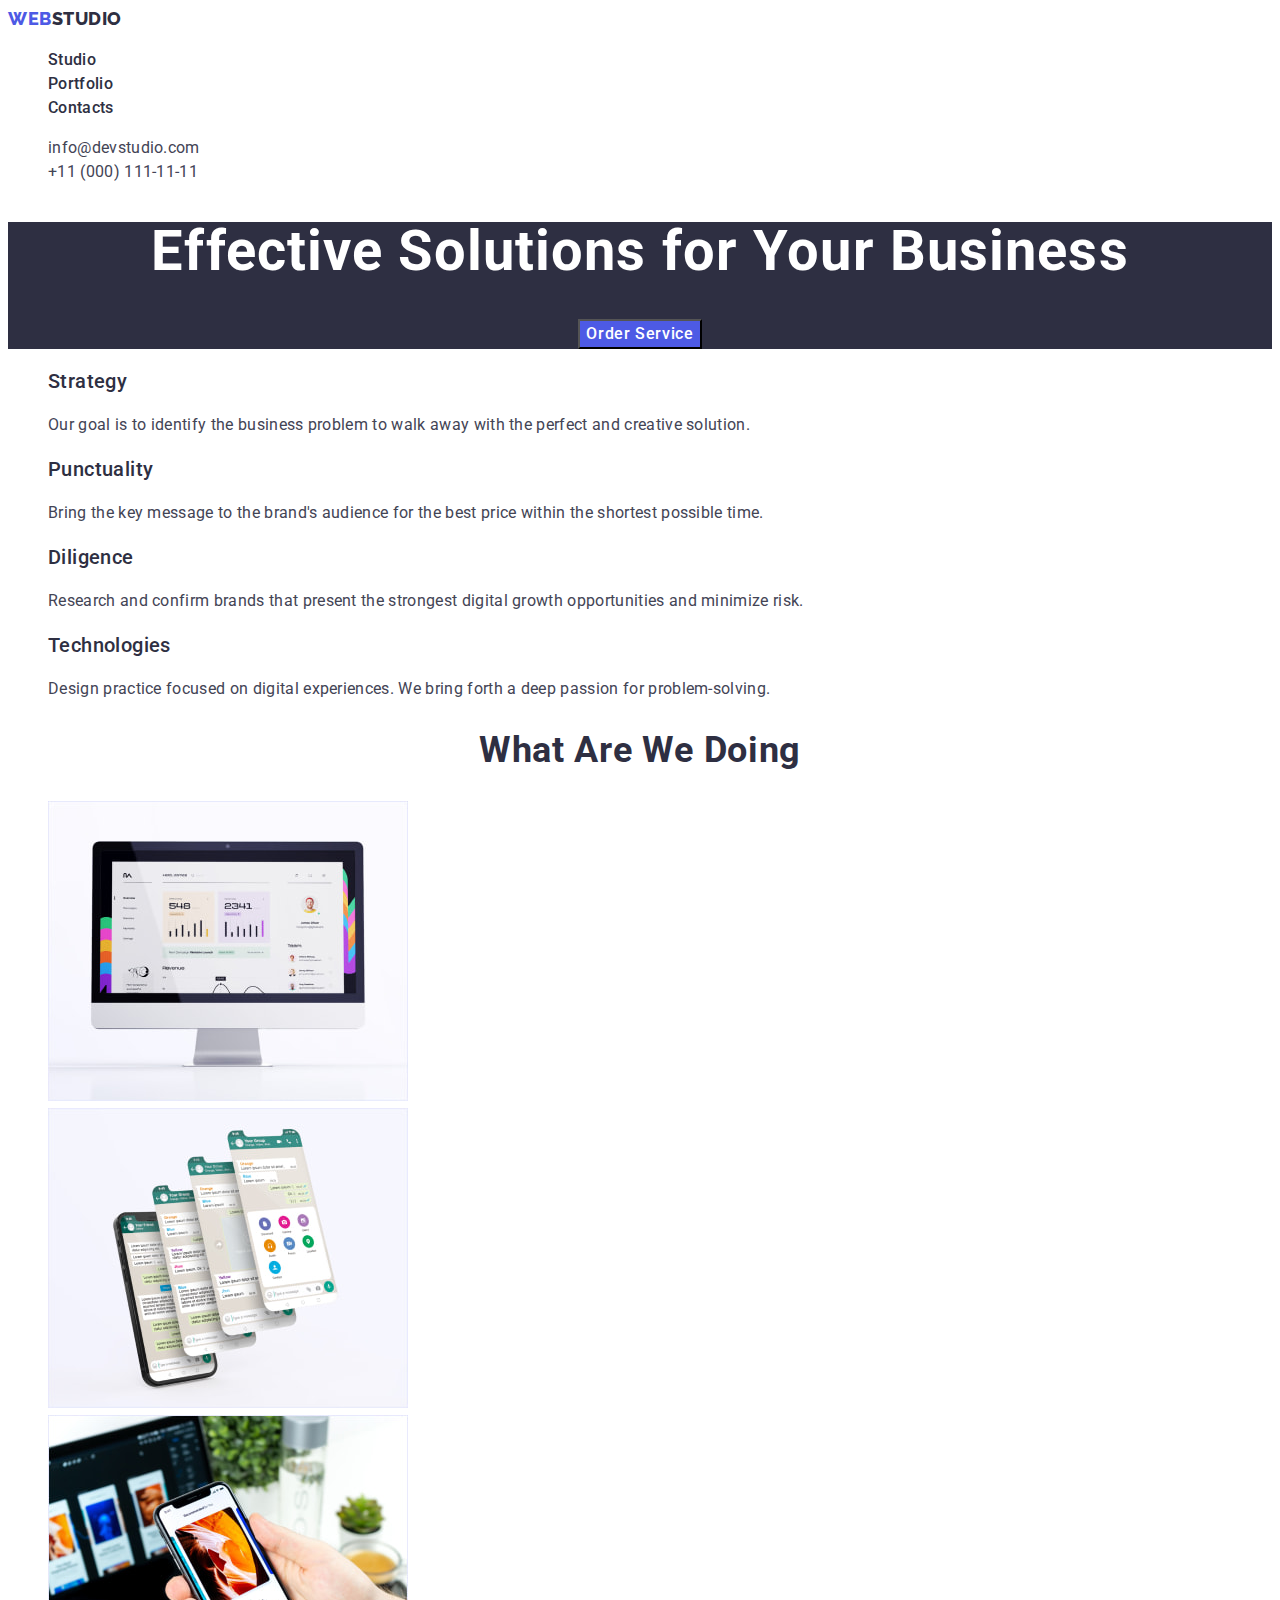
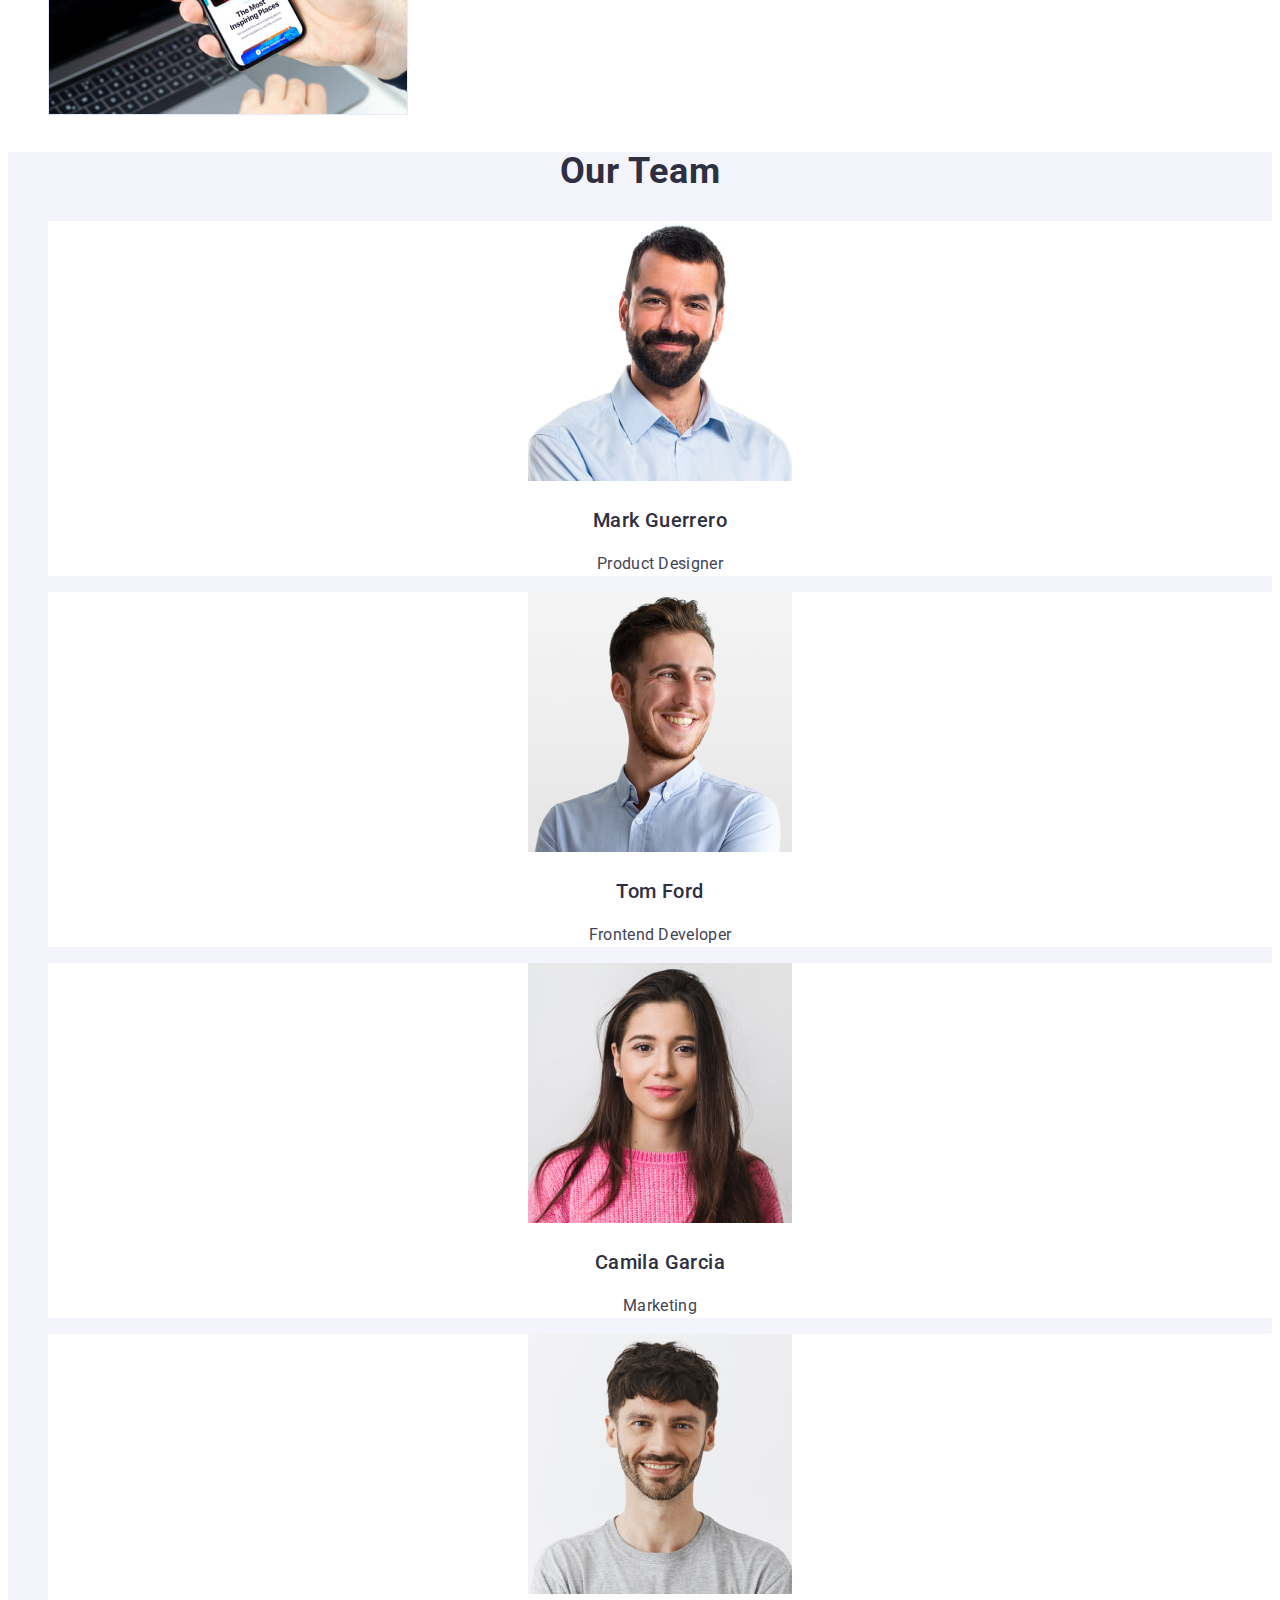
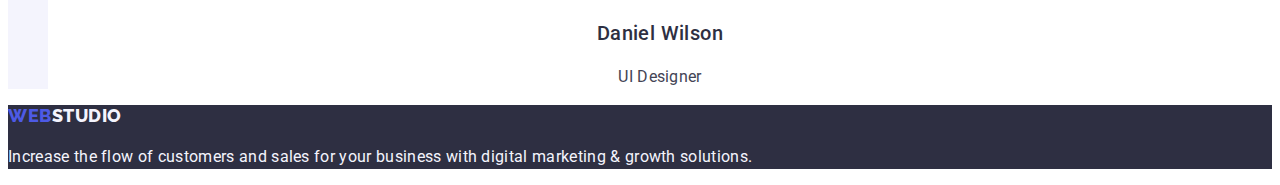
==== index.html @ 12c613bf "Initial commit" ====
<!DOCTYPE html>
<html lang="en">
  <head>
    <meta charset="UTF-8" />
    <meta http-equiv="X-UA-Compatible" content="IE=edge" />
    <meta name="viewport" content="width=device-width, initial-scale=1.0" />
    <title>WEB Studio</title>

    <!-- Fonts Syles-->

    <link rel="preconnect" href="https://fonts.googleapis.com" />
    <link rel="preconnect" href="https://fonts.gstatic.com" crossorigin />
    <link
      href="https://fonts.googleapis.com/css2?family=Raleway:wght@800&family=Roboto:wght@400;500;700;900&display=swap"
      rel="stylesheet"
    />

    <!-- Custom Styles -->
    <link rel="stylesheet" href="./css/styles.css" />
  </head>
  <body>
    <!-- Header section -->
    <header>
      <nav>
        <a class="link-logo link" href="./index.html"
          >Web<span class="logo-studio">Studio</span></a
        >
        <ul class="list">
          <li><a class="link nav-link" href="./index.html">Studio</a></li>
          <li>
            <a class="link nav-link" href="./portfolio.html">Portfolio</a>
          </li>
          <li><a class="link nav-link" href="">Contacts</a></li>
        </ul>
      </nav>
      <address class="link-addr">
        <ul class="list">
          <li>
            <a class="link-addr link" href="mailto:info@devstudio.com"
              >info@devstudio.com</a
            >
          </li>
          <li>
            <a class="link-addr link" href="tel:+110001111111"
              >+11 (000) 111-11-11</a
            >
          </li>
        </ul>
      </address>
    </header>
    <main>
      <!-- Hero secttion -->
      <section class="hero-background">
        <h1 class="slogan">Effective Solutions for Your Business</h1>
        <button class="button-order" type="button">Order Service</button>
      </section>
      <!-- Features -->
      <section>
        <h2 hidden class="section-title">Features</h2>
        <ul class="list">
          <li>
            <h3 class="section-subtitle">Strategy</h3>
            <p class="descr">
              Our goal is to identify the business problem to walk away with the
              perfect and creative solution.
            </p>
          </li>
          <li>
            <h3 class="section-subtitle">Punctuality</h3>
            <p class="descr">
              Bring the key message to the brand's audience for the best price
              within the shortest possible time.
            </p>
          </li>
          <li>
            <h3 class="section-subtitle">Diligence</h3>
            <p class="descr">
              Research and confirm brands that present the strongest digital
              growth opportunities and minimize risk.
            </p>
          </li>
          <li>
            <h3 class="section-subtitle">Technologies</h3>
            <p class="descr">
              Design practice focused on digital experiences. We bring forth a
              deep passion for problem-solving.
            </p>
          </li>
        </ul>
      </section>
      <!-- What are we doing -->
      <section>
        <h2 class="section-title">What are we doing</h2>
        <ul class="list">
          <li>
            <img src="./images/img-1.jpg" alt="Desktop app" width="360" />
          </li>
          <li>
            <img src="./images/img-2.jpg" alt="Mobile app" width="360" />
          </li>
          <li>
            <img src="./images/img-3.jpg" alt="Multiplatform" width="360" />
          </li>
        </ul>
      </section>
      <!-- Our team -->
      <section class="section-team">
        <h2 class="section-title">Our Team</h2>
        <ul class="list">
          <li class="card-member">
            <img
              src="./images/product-designer.jpg"
              alt="Product designer foto"
              width="264"
            />
            <h3 class="section-subtitle">Mark Guerrero</h3>
            <p class="descr">Product Designer</p>
          </li>
          <li class="card-member">
            <img
              src="./images/frontend-developer.jpg"
              alt="Frontend Developer foto"
              width="264"
            />
            <h3 class="section-subtitle">Tom Ford</h3>
            <p class="descr">Frontend Developer</p>
          </li>
          <li class="card-member">
            <img
              src="./images/marketing.jpg"
              alt="Marketing foto"
              width="264"
            />
            <h3 class="section-subtitle">Camila Garcia</h3>
            <p class="descr">Marketing</p>
          </li>
          <li class="card-member">
            <img
              src="./images/ui-designer.jpg"
              alt="UI Designer foto"
              width="264"
            />
            <h3 class="section-subtitle">Daniel Wilson</h3>
            <p class="descr">UI Designer</p>
          </li>
        </ul>
      </section>
    </main>
    <!-- Footer section -->
    <footer class="footer-background">
      <a class="link-logo link" href="./index.html"
        >Web<span class="logo-studio-footer">Studio</span></a
      >
      <p class="descr-footer">
        Increase the flow of customers and sales for your business with digital
        marketing & growth solutions.
      </p>
    </footer>
  </body>
</html>
---- css/styles.css ----
body {
  background-color: var(--back-color);
  font-family: "Roboto", sans-serif;
  color: var(--text-descr);
  line-height: 1.5;
  letter-spacing: 0.02em;
}
:root {
  --back-color: #ffffff;
  --heeader-color: #2e2f42;
  --hover-element: #404bbf;
  --button-color: #4d5ae5;
  --text-descr: #434455;
  --text-on-dark: #f4f4fd;
}

/* Sections Background color */
.footer-background {
  background-color: var(--heeader-color);
}
.hero-background {
  background-color: var(--heeader-color);
  text-align: center;
  letter-spacing: 0.02em;
}

.list {
  list-style: none;
}
/* Logo style */
.logo-studio {
  color: var(--heeader-color);
}
.logo-studio-footer {
  color: var(--text-on-dark);
}
/* Link style */
.link {
  text-decoration: none;
  color: var(--heeader-color);
}
.nav-link {
  font-weight: 500;
}
.nav-link:hover,
.nav-link:focus {
  color: var(--hover-element);
}

/* Addres link style */
.link-addr {
  color: var(--text-descr);
  font-style: normal;
}
.link-addr:hover,
.link-addr:focus {
  color: var(--hover-element);
}
.link-logo {
  font-family: "Raleway", sans-serif;
  font-weight: 800;
  font-size: 18px;
  line-height: 1.17;
  text-transform: uppercase;
  color: var(--button-color);
  letter-spacing: 0.03em;
}
/* .link-logo:hover,
.link-addr:focus {
  color;
} */

/* Buttons style*/
.button-order {
  font-family: inherit;
  font-size: 16px;
  background-color: var(--button-color);
  color: var(--back-color);
  font-weight: 500;
  line-height: inherit;
  letter-spacing: 0.04em;
  cursor: pointer;
}
.button-order:hover,
.button-order:focus {
  background-color: var(--hover-element);
}
.button-portfolio {
  font-family: inherit;
  font-size: 16px;
  background-color: var(--text-on-dark);
  color: var(--button-color);
  font-weight: 500;
  line-height: inherit;
  letter-spacing: 0.04em;
  cursor: pointer;
}
.button-portfolio:hover,
.button-portfolio:focus {
  background-color: var(--hover-element);
  color: var(--back-color);
}
.slogan {
  font-weight: 700;
  font-size: 56px;
  line-height: 1.07;
  letter-spacing: 0.02em;
  color: var(--back-color);
  background-color: var(--heeader-color);
}
.section-title {
  font-weight: 700;
  font-size: 36px;
  line-height: 1.11;
  letter-spacing: 0.02em;
  color: var(--heeader-color);
  text-align: center;
  text-transform: capitalize;
}
.section-subtitle {
  font-weight: 500;
  font-size: 20px;
  line-height: 1.2;
  letter-spacing: 0.02em;
  color: var(--heeader-color);
}
.descr {
  letter-spacing: 0.02em;
  color: var(--text-descr);
}
.descr-footer {
  color: var(--text-on-dark);
}
.section-team {
  background-color: var(--text-on-dark);
}
.card-member {
  background-color: var(--back-color);
  text-align: center;
}
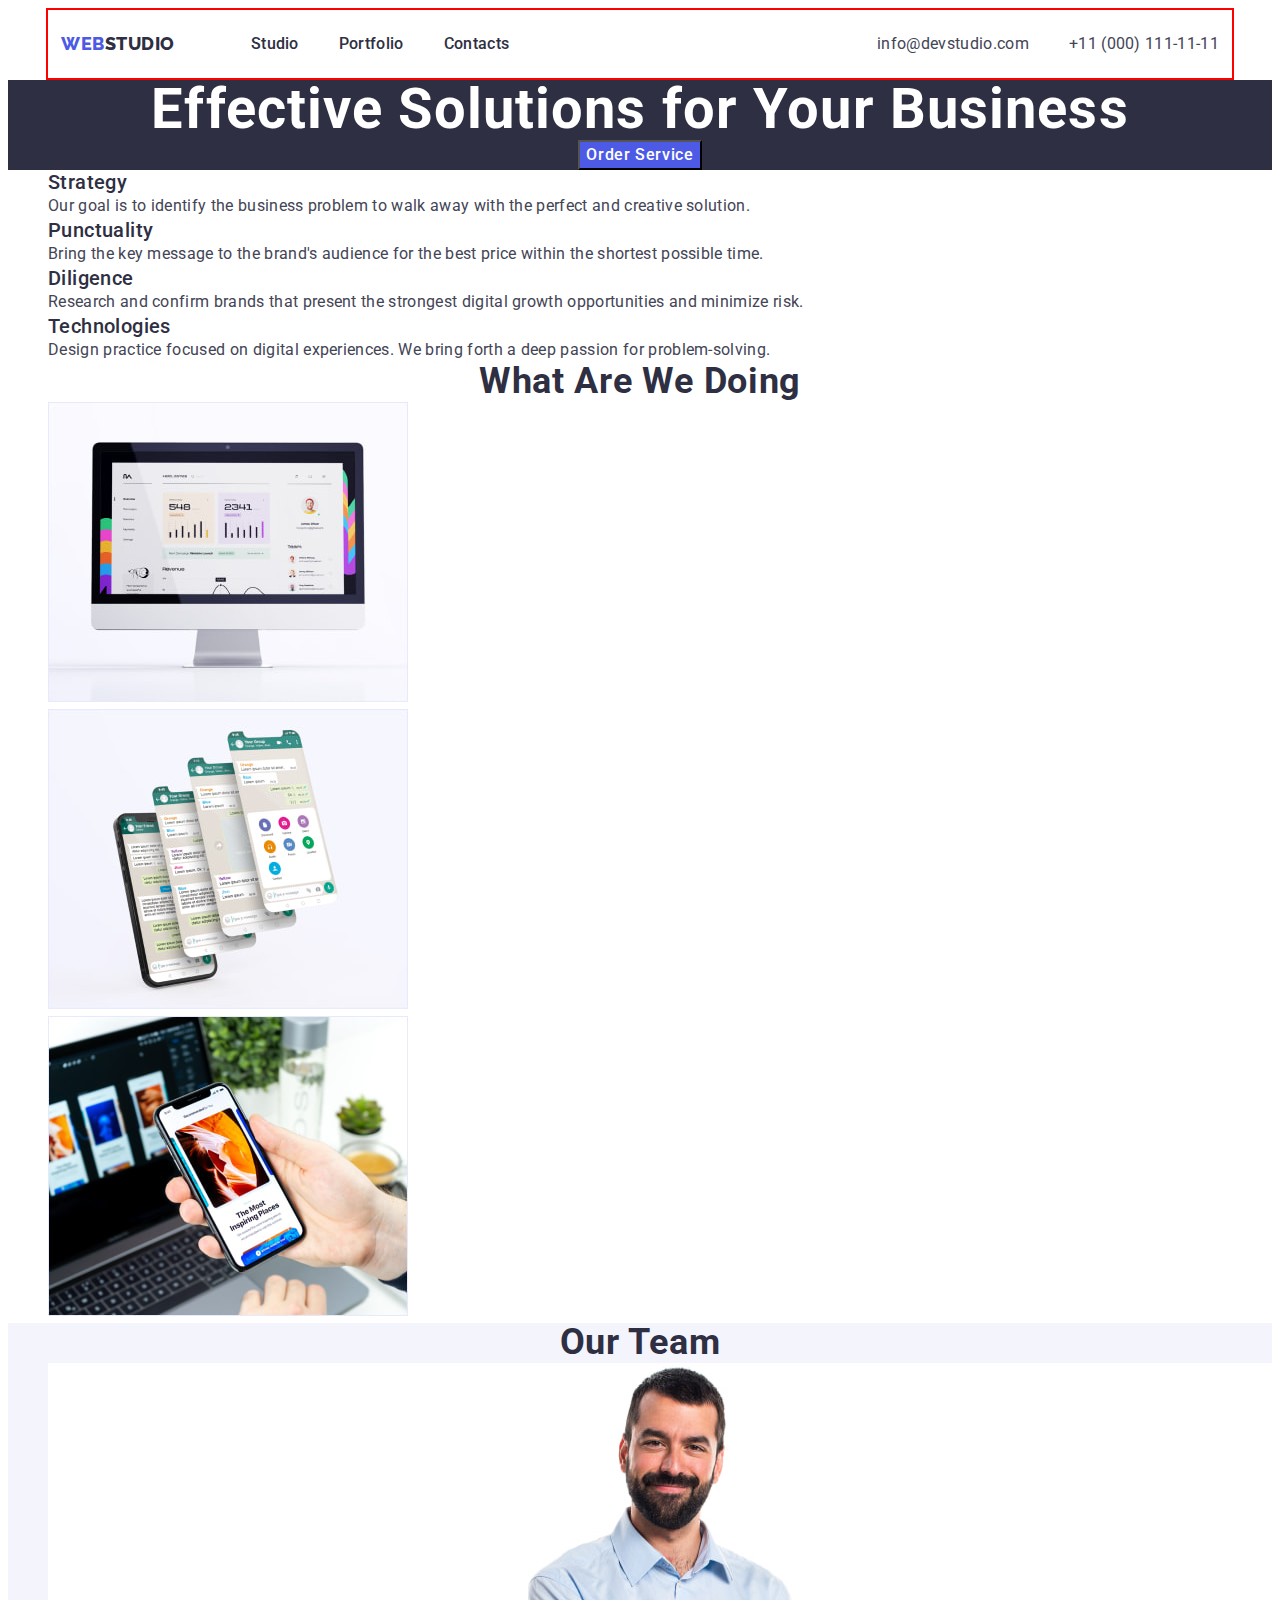
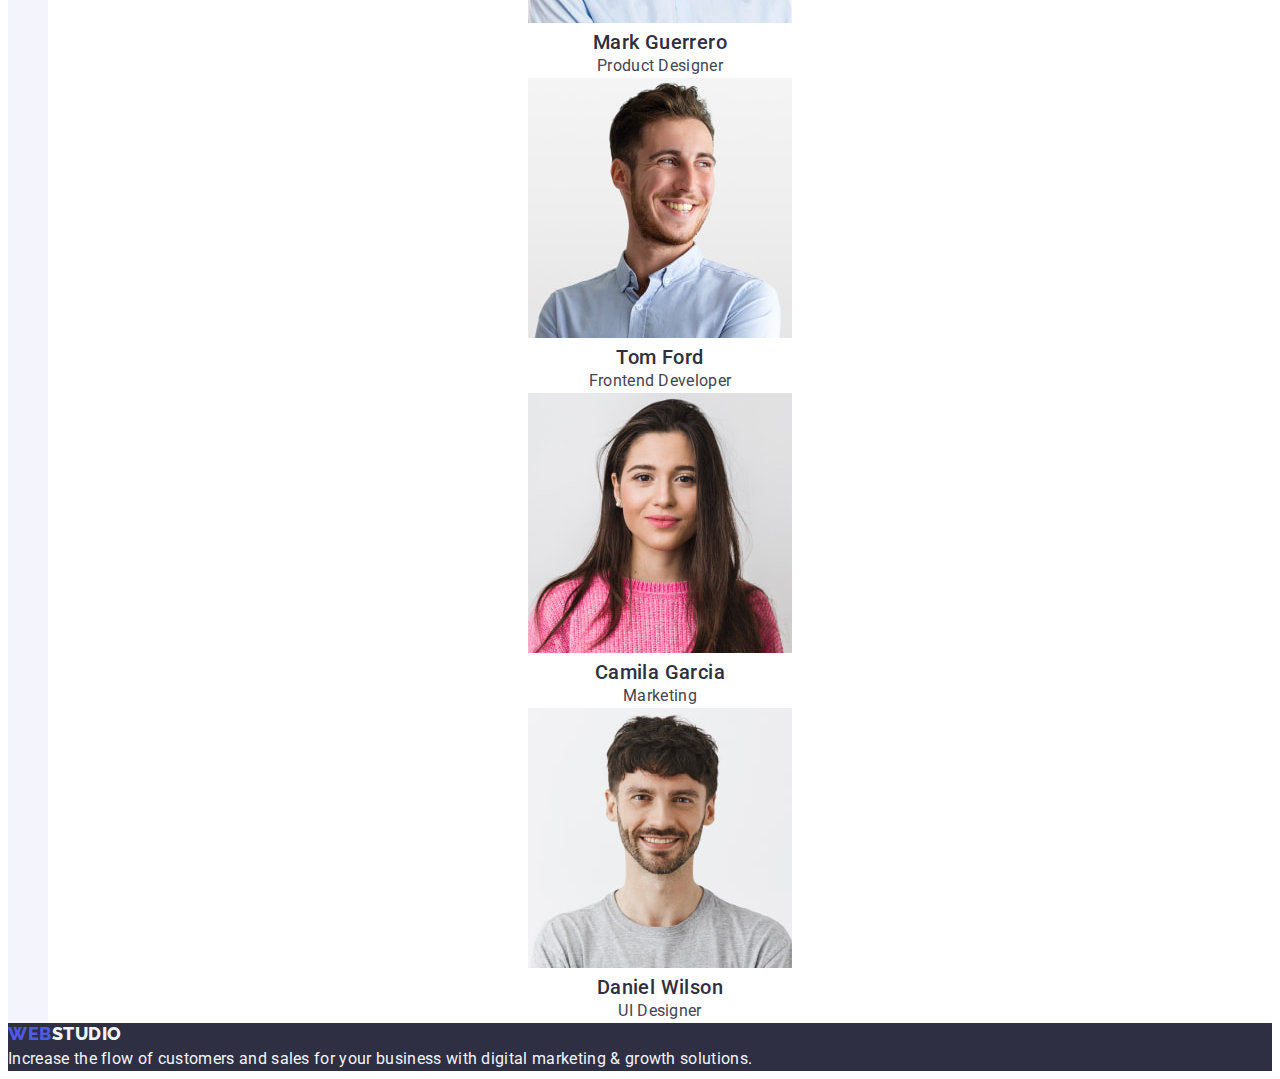
==== commit b23cb975: "header styles" ====
--- a/index.html
+++ b/index.html
@@ -7,7 +7,6 @@
     <title>WEB Studio</title>
 
     <!-- Fonts Syles-->
-
     <link rel="preconnect" href="https://fonts.googleapis.com" />
     <link rel="preconnect" href="https://fonts.gstatic.com" crossorigin />
     <link
@@ -15,38 +14,49 @@
       rel="stylesheet"
     />
 
+    <!-- Normalize -->
+    <link
+      rel="stylesheet"
+      href="https://cdnjs.cloudflare.com/ajax/libs/modern-normalize/1.1.0/modern-normalize.min.css"
+      integrity="sha512-wpPYUAdjBVSE4KJnH1VR1HeZfpl1ub8YT/NKx4PuQ5NmX2tKuGu6U/JRp5y+Y8XG2tV+wKQpNHVUX03MfMFn9Q=="
+      crossorigin="anonymous"
+      referrerpolicy="no-referrer"
+    />
+
     <!-- Custom Styles -->
     <link rel="stylesheet" href="./css/styles.css" />
   </head>
   <body>
     <!-- Header section -->
-    <header>
-      <nav>
-        <a class="link-logo link" href="./index.html"
-          >Web<span class="logo-studio">Studio</span></a
-        >
-        <ul class="list">
-          <li><a class="link nav-link" href="./index.html">Studio</a></li>
-          <li>
-            <a class="link nav-link" href="./portfolio.html">Portfolio</a>
-          </li>
-          <li><a class="link nav-link" href="">Contacts</a></li>
-        </ul>
-      </nav>
-      <address class="link-addr">
-        <ul class="list">
-          <li>
-            <a class="link-addr link" href="mailto:info@devstudio.com"
-              >info@devstudio.com</a
-            >
-          </li>
-          <li>
-            <a class="link-addr link" href="tel:+110001111111"
-              >+11 (000) 111-11-11</a
-            >
-          </li>
-        </ul>
-      </address>
+    <header class="header">
+      <div class="header-container container">
+        <nav class="header-nav">
+          <a class="link-logo link" href="./index.html"
+            >Web<span class="logo-studio">Studio</span></a
+          >
+          <ul class="header-nav-list list">
+            <li><a class="link nav-link" href="./index.html">Studio</a></li>
+            <li>
+              <a class="link nav-link" href="./portfolio.html">Portfolio</a>
+            </li>
+            <li><a class="link nav-link" href="">Contacts</a></li>
+          </ul>
+        </nav>
+        <address class="link-addr">
+          <ul class="header-nav-list list">
+            <li>
+              <a class="link-addr link" href="mailto:info@devstudio.com"
+                >info@devstudio.com</a
+              >
+            </li>
+            <li>
+              <a class="link-addr link" href="tel:+110001111111"
+                >+11 (000) 111-11-11</a
+              >
+            </li>
+          </ul>
+        </address>
+      </div>
     </header>
     <main>
       <!-- Hero secttion -->
--- a/css/styles.css
+++ b/css/styles.css
@@ -12,6 +12,25 @@
   --button-color: #4d5ae5;
   --text-descr: #434455;
   --text-on-dark: #f4f4fd;
+  --nav-border: #e7e9fc;
+}
+
+/* reset start */
+h1,
+h2,
+h3,
+ul,
+p {
+  margin: 0;
+}
+
+.container {
+  width: 1158px;
+  padding: 0 15px;
+  margin: 0 auto;
+
+  outline: 2px solid red;
+  outline-offset: -2px;
 }
 
 /* Sections Background color */
@@ -57,6 +76,9 @@
   color: var(--hover-element);
 }
 .link-logo {
+  margin-right: 76px;
+  padding: 24px 0;
+
   font-family: "Raleway", sans-serif;
   font-weight: 800;
   font-size: 18px;
@@ -65,10 +87,6 @@
   color: var(--button-color);
   letter-spacing: 0.03em;
 }
-/* .link-logo:hover,
-.link-addr:focus {
-  color;
-} */
 
 /* Buttons style*/
 .button-order {
@@ -138,3 +156,23 @@
   background-color: var(--back-color);
   text-align: center;
 }
+
+/* Style header panel */
+.header {
+  background-color: var(--back-color);
+}
+.header-container {
+  display: flex;
+  align-items: center;
+}
+.header-nav {
+  display: flex;
+  align-items: center;
+  margin-right: auto;
+}
+.header-nav-list {
+  display: flex;
+  align-items: center;
+  gap: 40px;
+  padding: 24px 0;
+}
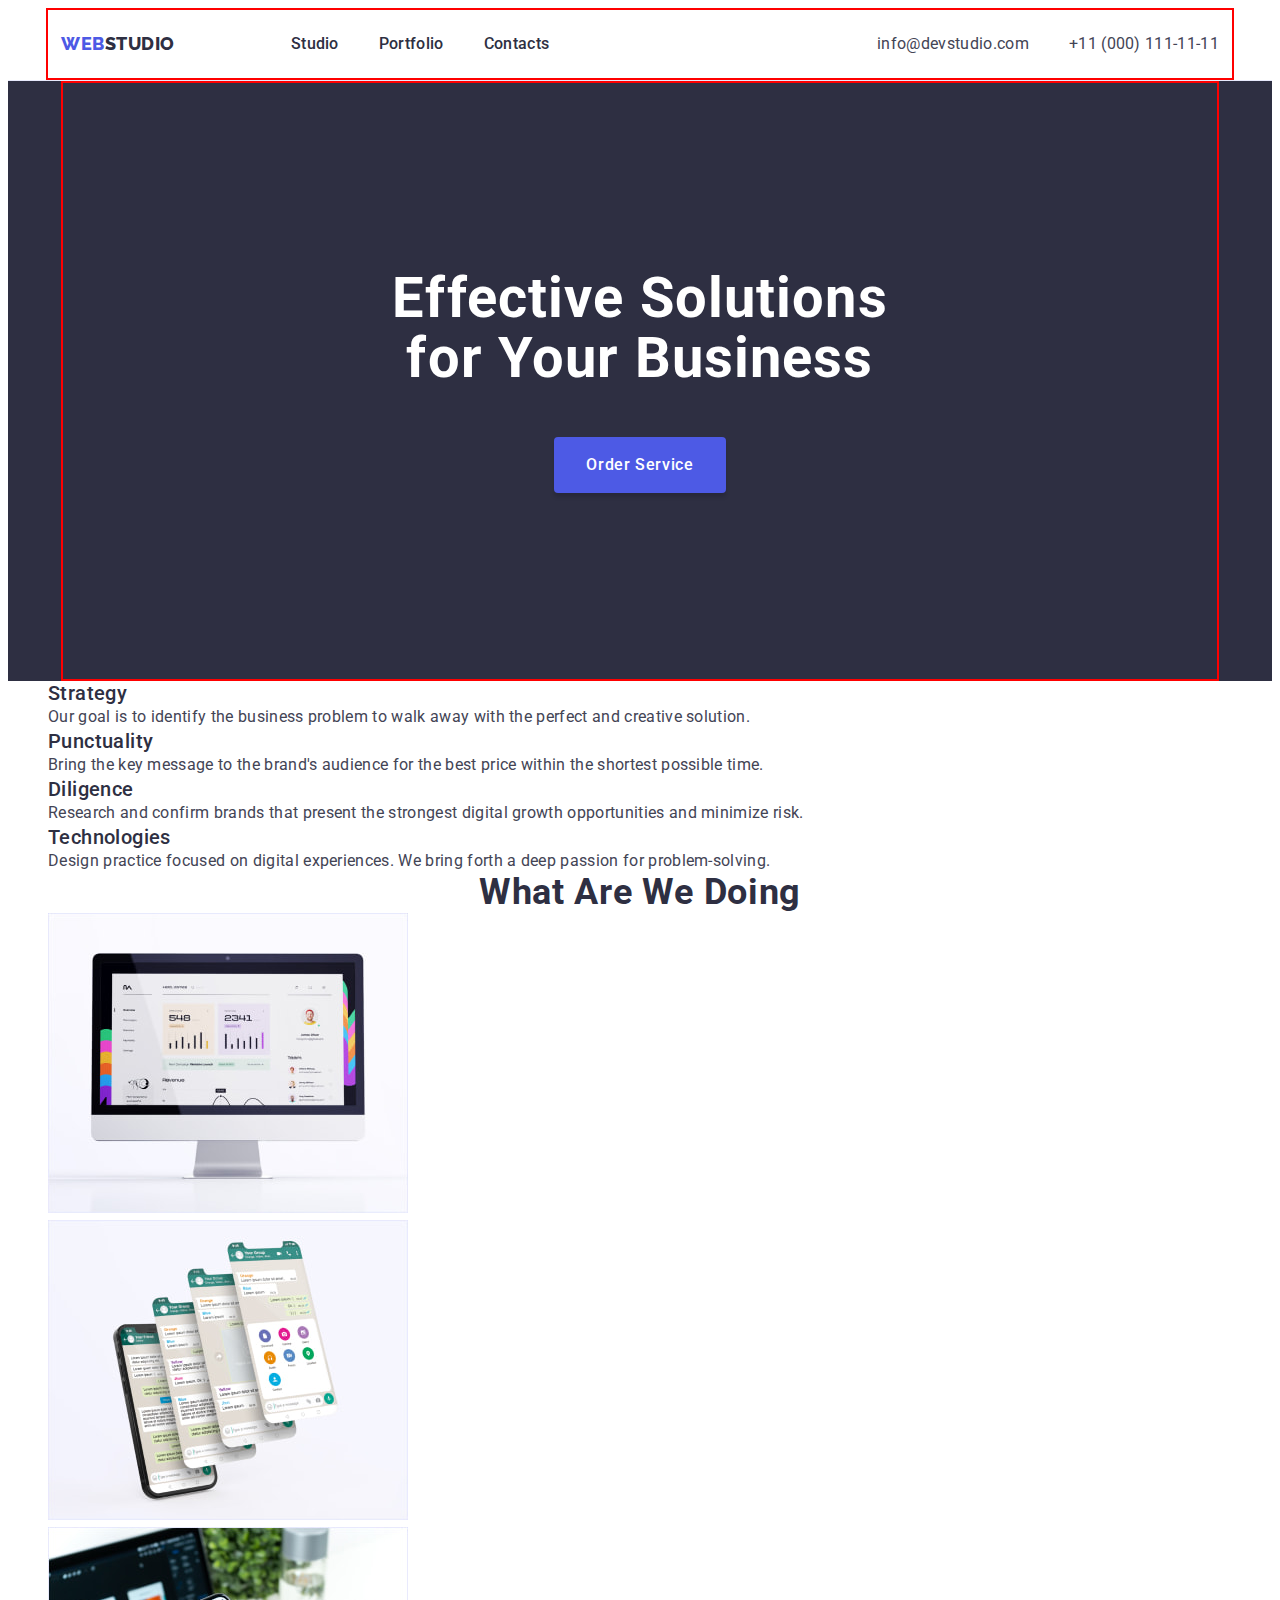
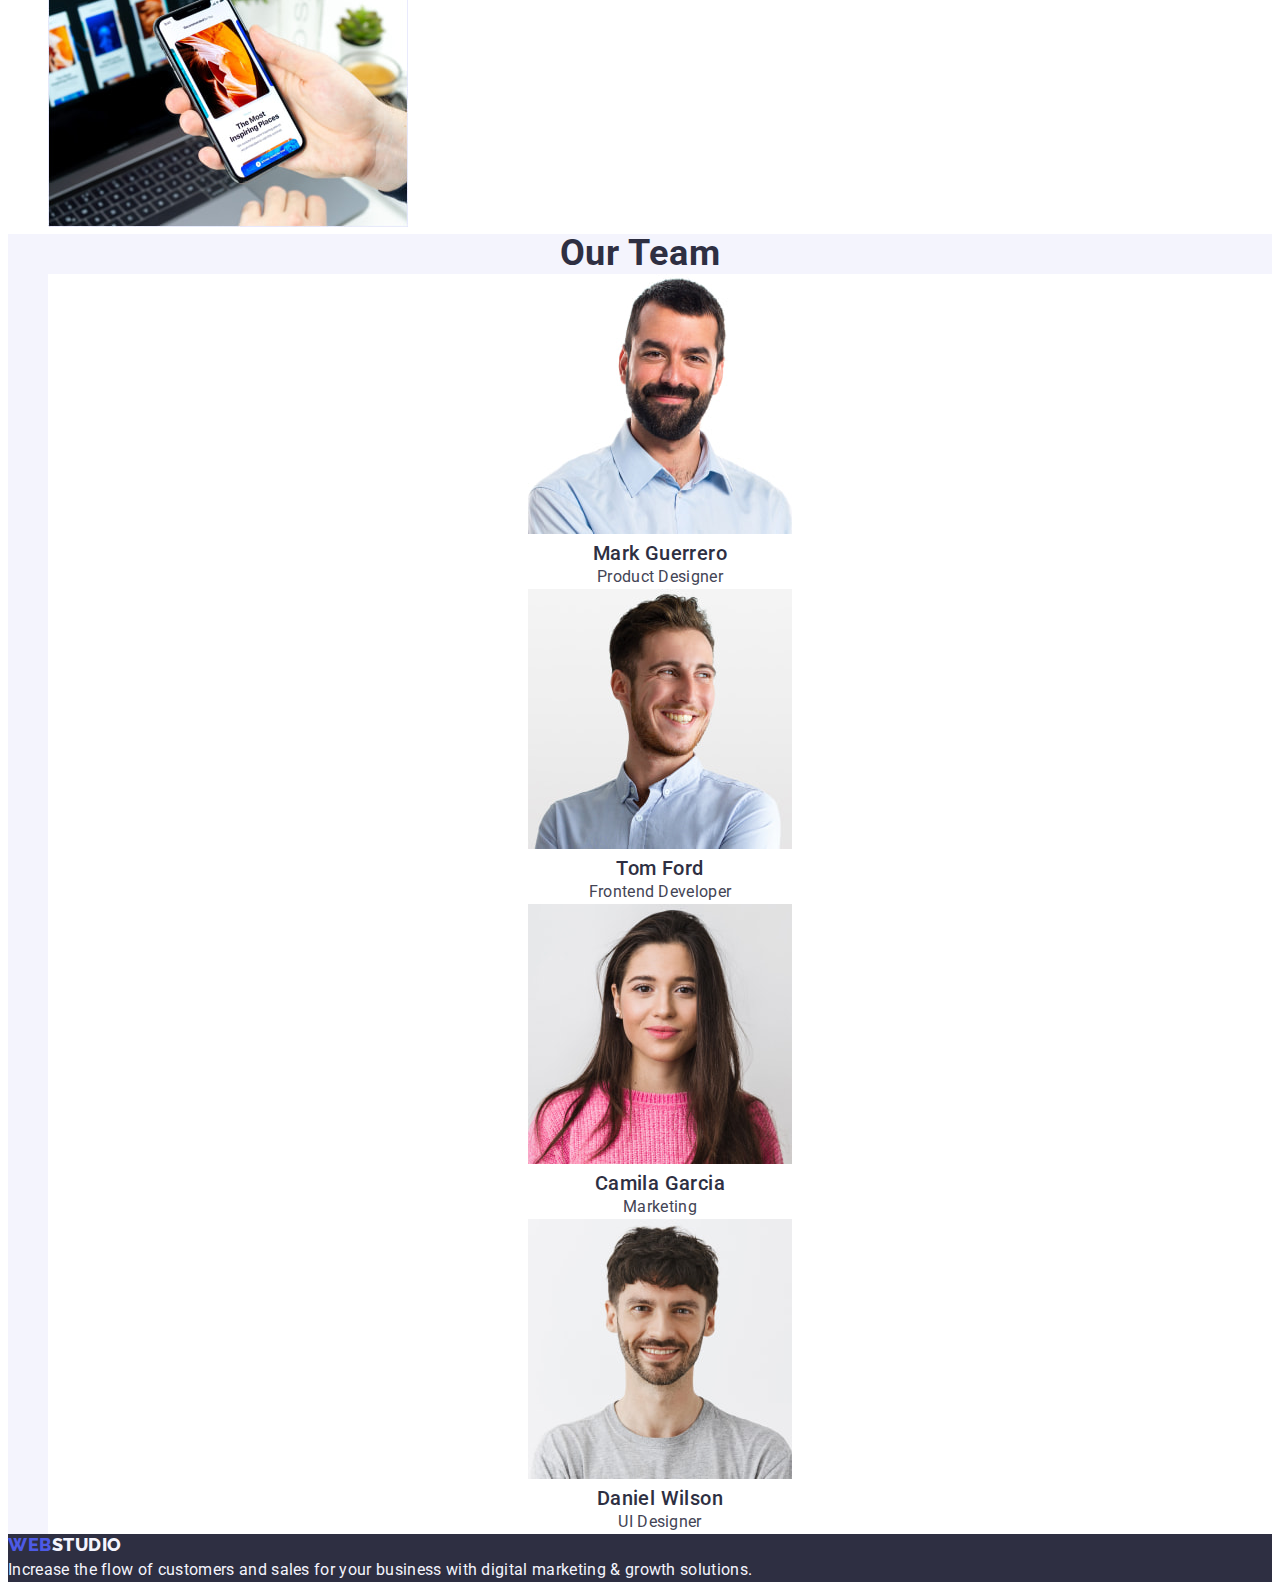
==== commit 69ebd434: "modify Hero-section" ====
--- a/index.html
+++ b/index.html
@@ -61,8 +61,10 @@
     <main>
       <!-- Hero secttion -->
       <section class="hero-background">
-        <h1 class="slogan">Effective Solutions for Your Business</h1>
-        <button class="button-order" type="button">Order Service</button>
+        <div class="container hero-container">
+          <h1 class="slogan">Effective Solutions for Your Business</h1>
+          <button class="button-order" type="button">Order Service</button>
+        </div>
       </section>
       <!-- Features -->
       <section>
--- a/css/styles.css
+++ b/css/styles.css
@@ -25,7 +25,7 @@
 }
 
 .container {
-  width: 1158px;
+  max-width: 1158px;
   padding: 0 15px;
   margin: 0 auto;
 
@@ -60,6 +60,7 @@
 }
 .nav-link {
   font-weight: 500;
+  padding: 24px 0;
 }
 .nav-link:hover,
 .nav-link:focus {
@@ -70,6 +71,7 @@
 .link-addr {
   color: var(--text-descr);
   font-style: normal;
+  padding: 24px 0;
 }
 .link-addr:hover,
 .link-addr:focus {
@@ -92,12 +94,21 @@
 .button-order {
   font-family: inherit;
   font-size: 16px;
-  background-color: var(--button-color);
-  color: var(--back-color);
   font-weight: 500;
   line-height: inherit;
   letter-spacing: 0.04em;
+  background-color: var(--button-color);
+  color: var(--back-color);
+
   cursor: pointer;
+  display: block;
+  margin-left: auto;
+  margin-right: auto;
+
+  border-width: 0px;
+  border-radius: 4px;
+  padding: 16px 32px;
+  box-shadow: 0px 4px 4px rgba(0, 0, 0, 0.15);
 }
 .button-order:hover,
 .button-order:focus {
@@ -124,7 +135,11 @@
   line-height: 1.07;
   letter-spacing: 0.02em;
   color: var(--back-color);
-  background-color: var(--heeader-color);
+  text-align: center;
+  max-width: 496px;
+  margin-left: auto;
+  margin-right: auto;
+  margin-bottom: 48px;
 }
 .section-title {
   font-weight: 700;
@@ -160,6 +175,7 @@
 /* Style header panel */
 .header {
   background-color: var(--back-color);
+  border-bottom: 1px solid var(--nav-border);
 }
 .header-container {
   display: flex;
@@ -174,5 +190,10 @@
   display: flex;
   align-items: center;
   gap: 40px;
-  padding: 24px 0;
 }
+
+/* Style Hero Section */
+.hero-container {
+  padding: 188px 0;
+  align-items: center;
+}
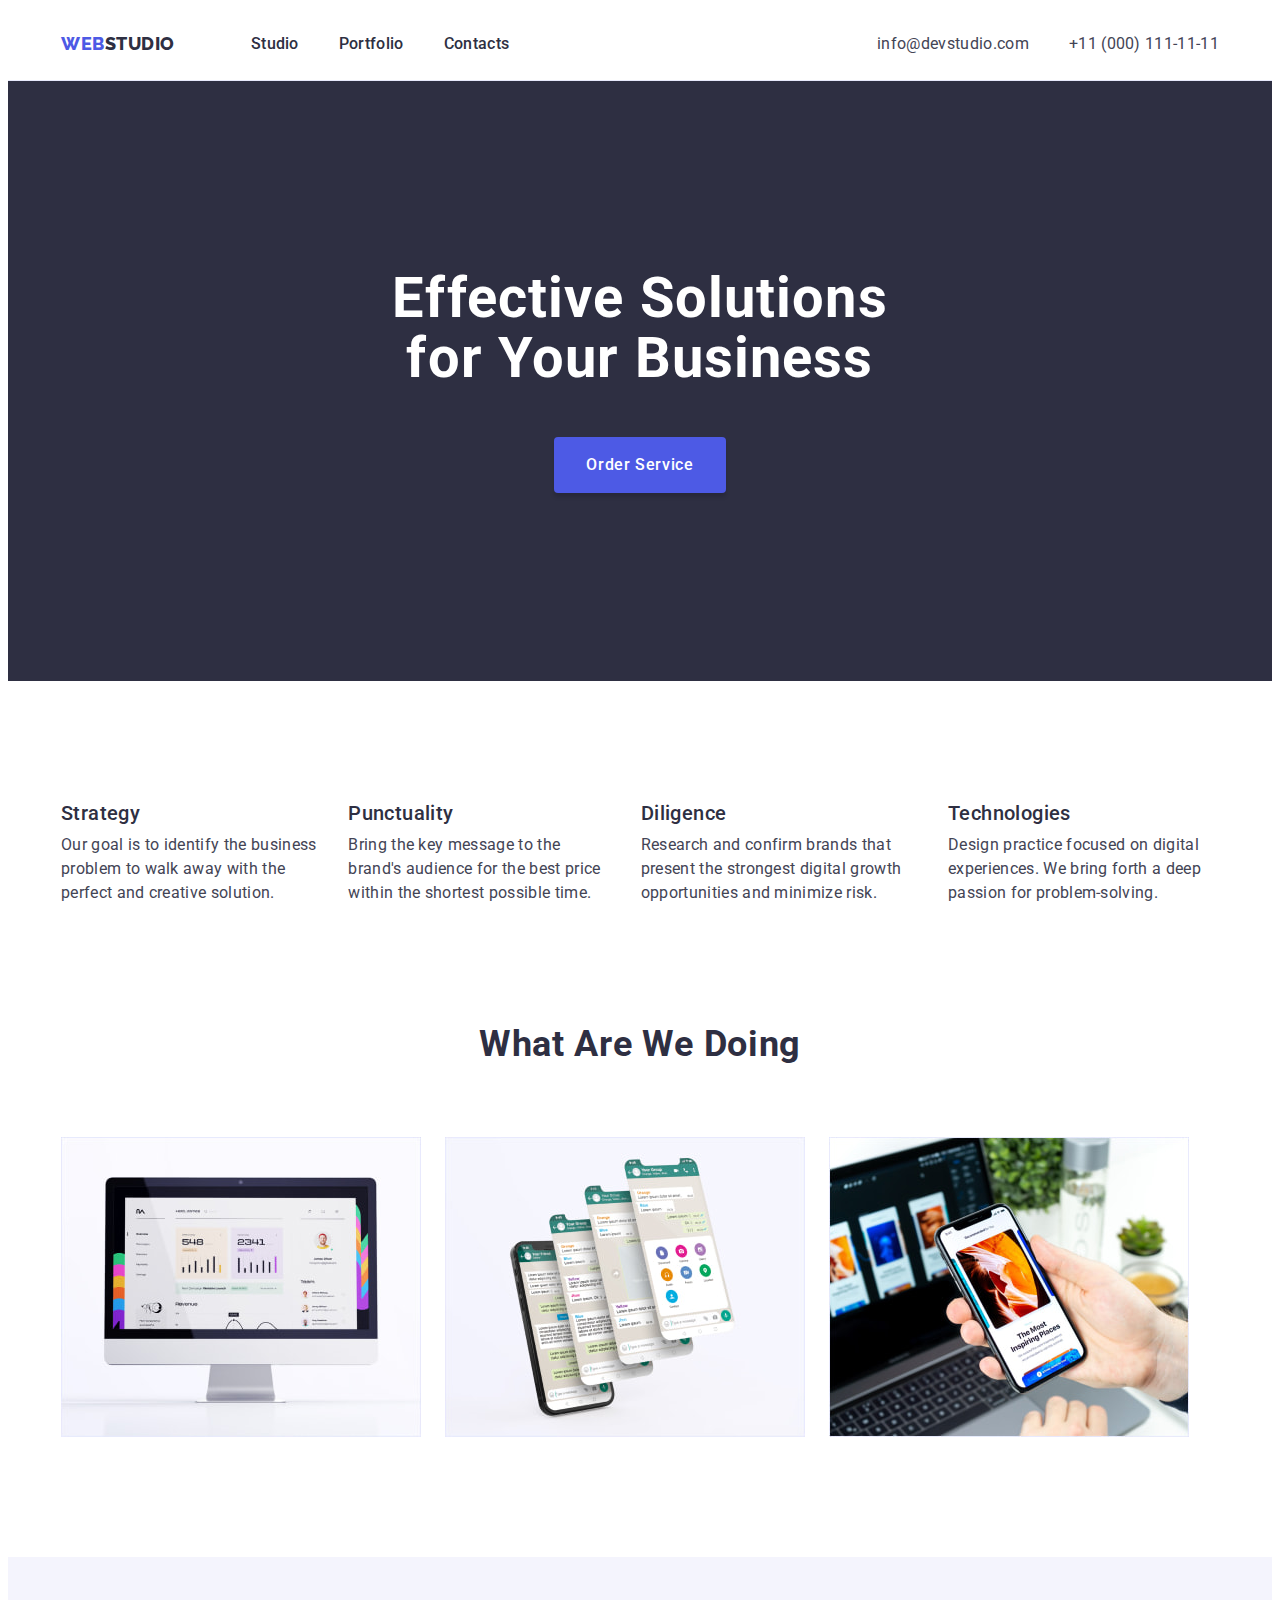
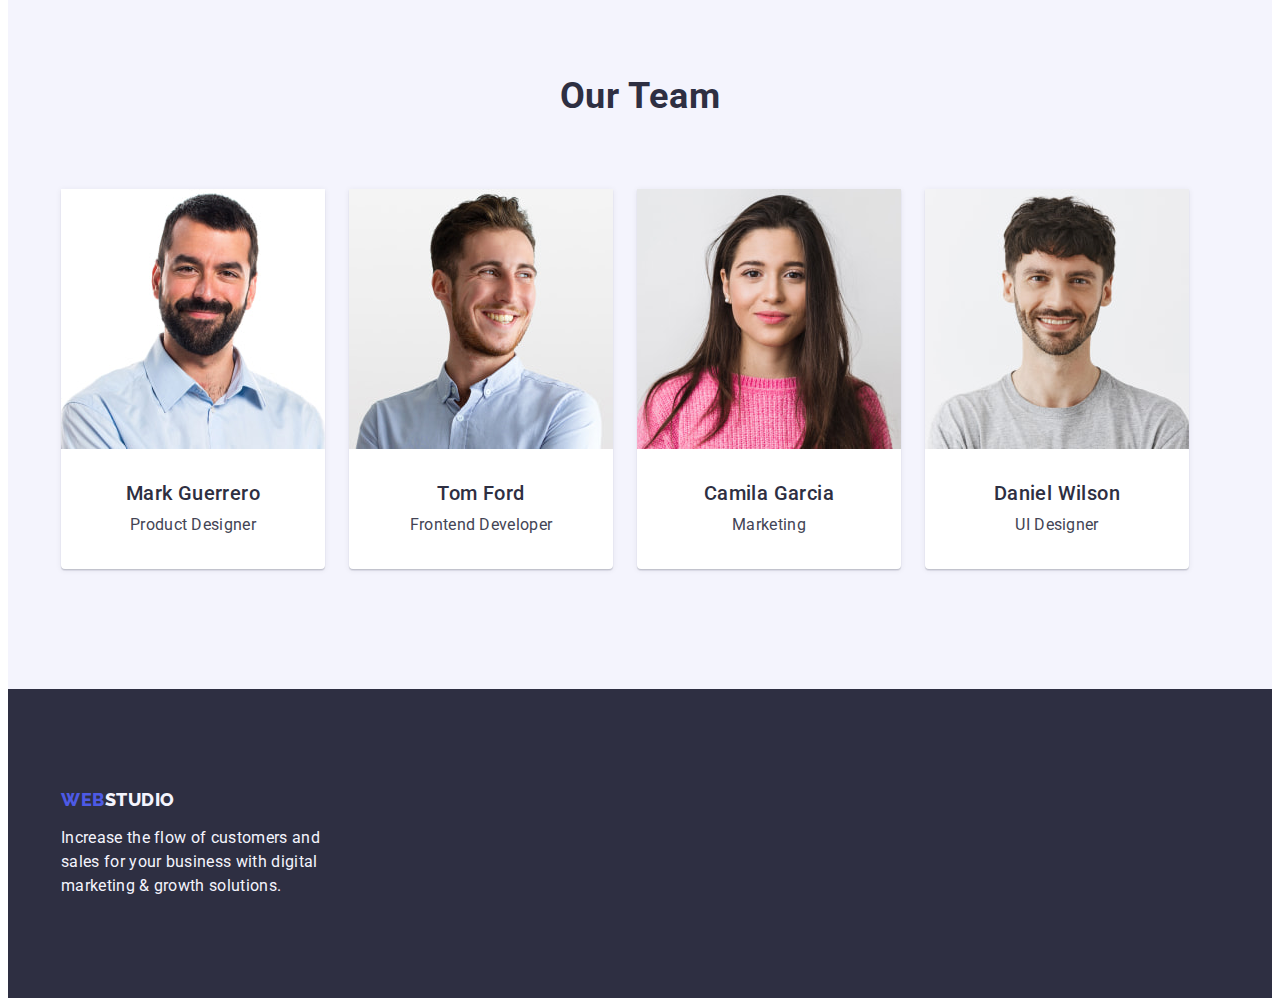
==== commit f822c6b1: "preFinal" ====
--- a/index.html
+++ b/index.html
@@ -31,7 +31,7 @@
     <header class="header">
       <div class="header-container container">
         <nav class="header-nav">
-          <a class="link-logo link" href="./index.html"
+          <a class="link-logo-header link-logo link" href="./index.html"
             >Web<span class="logo-studio">Studio</span></a
           >
           <ul class="header-nav-list list">
@@ -68,105 +68,121 @@
       </section>
       <!-- Features -->
       <section>
-        <h2 hidden class="section-title">Features</h2>
-        <ul class="list">
-          <li>
-            <h3 class="section-subtitle">Strategy</h3>
-            <p class="descr">
-              Our goal is to identify the business problem to walk away with the
-              perfect and creative solution.
-            </p>
-          </li>
-          <li>
-            <h3 class="section-subtitle">Punctuality</h3>
-            <p class="descr">
-              Bring the key message to the brand's audience for the best price
-              within the shortest possible time.
-            </p>
-          </li>
-          <li>
-            <h3 class="section-subtitle">Diligence</h3>
-            <p class="descr">
-              Research and confirm brands that present the strongest digital
-              growth opportunities and minimize risk.
-            </p>
-          </li>
-          <li>
-            <h3 class="section-subtitle">Technologies</h3>
-            <p class="descr">
-              Design practice focused on digital experiences. We bring forth a
-              deep passion for problem-solving.
-            </p>
-          </li>
-        </ul>
+        <div class="container features-container">
+          <h2 hidden class="section-title">Features</h2>
+          <ul class="feaures-list-container list">
+            <li class="feaures-list-block">
+              <h3 class="section-subtitle">Strategy</h3>
+              <p class="descr">
+                Our goal is to identify the business problem to walk away with
+                the perfect and creative solution.
+              </p>
+            </li>
+            <li class="feaures-list-block">
+              <h3 class="section-subtitle">Punctuality</h3>
+              <p class="descr">
+                Bring the key message to the brand's audience for the best price
+                within the shortest possible time.
+              </p>
+            </li>
+            <li class="feaures-list-block">
+              <h3 class="section-subtitle">Diligence</h3>
+              <p class="descr">
+                Research and confirm brands that present the strongest digital
+                growth opportunities and minimize risk.
+              </p>
+            </li>
+            <li class="feaures-list-block">
+              <h3 class="section-subtitle">Technologies</h3>
+              <p class="descr">
+                Design practice focused on digital experiences. We bring forth a
+                deep passion for problem-solving.
+              </p>
+            </li>
+          </ul>
+        </div>
       </section>
       <!-- What are we doing -->
       <section>
-        <h2 class="section-title">What are we doing</h2>
-        <ul class="list">
-          <li>
-            <img src="./images/img-1.jpg" alt="Desktop app" width="360" />
-          </li>
-          <li>
-            <img src="./images/img-2.jpg" alt="Mobile app" width="360" />
-          </li>
-          <li>
-            <img src="./images/img-3.jpg" alt="Multiplatform" width="360" />
-          </li>
-        </ul>
+        <div class="container wawd-container">
+          <h2 class="section-title">What are we doing</h2>
+          <ul class="list wawd-list-container">
+            <li class="fwawd-list-block">
+              <img src="./images/img-1.jpg" alt="Desktop app" width="360" />
+            </li>
+            <li class="fwawd-list-block">
+              <img src="./images/img-2.jpg" alt="Mobile app" width="360" />
+            </li>
+            <li class="fwawd-list-block">
+              <img src="./images/img-3.jpg" alt="Multiplatform" width="360" />
+            </li>
+          </ul>
+        </div>
       </section>
       <!-- Our team -->
       <section class="section-team">
-        <h2 class="section-title">Our Team</h2>
-        <ul class="list">
-          <li class="card-member">
-            <img
-              src="./images/product-designer.jpg"
-              alt="Product designer foto"
-              width="264"
-            />
-            <h3 class="section-subtitle">Mark Guerrero</h3>
-            <p class="descr">Product Designer</p>
-          </li>
-          <li class="card-member">
-            <img
-              src="./images/frontend-developer.jpg"
-              alt="Frontend Developer foto"
-              width="264"
-            />
-            <h3 class="section-subtitle">Tom Ford</h3>
-            <p class="descr">Frontend Developer</p>
-          </li>
-          <li class="card-member">
-            <img
-              src="./images/marketing.jpg"
-              alt="Marketing foto"
-              width="264"
-            />
-            <h3 class="section-subtitle">Camila Garcia</h3>
-            <p class="descr">Marketing</p>
-          </li>
-          <li class="card-member">
-            <img
-              src="./images/ui-designer.jpg"
-              alt="UI Designer foto"
-              width="264"
-            />
-            <h3 class="section-subtitle">Daniel Wilson</h3>
-            <p class="descr">UI Designer</p>
-          </li>
-        </ul>
+        <div class="container team-container">
+          <h2 class="section-title">Our Team</h2>
+          <ul class="list team-list-container">
+            <li class="card-member team-list-block">
+              <img
+                src="./images/product-designer.jpg"
+                alt="Product designer foto"
+                width="264"
+              />
+              <div class="card-content">
+                <h3 class="section-subtitle">Mark Guerrero</h3>
+                <p class="descr">Product Designer</p>
+              </div>
+            </li>
+            <li class="card-member">
+              <img
+                src="./images/frontend-developer.jpg"
+                alt="Frontend Developer foto"
+                width="264"
+              />
+              <div class="card-content">
+                <h3 class="section-subtitle">Tom Ford</h3>
+                <p class="descr">Frontend Developer</p>
+              </div>
+            </li>
+            <li class="card-member">
+              <img
+                src="./images/marketing.jpg"
+                alt="Marketing foto"
+                width="264"
+              />
+              <div class="card-content">
+                <h3 class="section-subtitle">Camila Garcia</h3>
+                <p class="descr">Marketing</p>
+              </div>
+            </li>
+            <li class="card-member">
+              <img
+                src="./images/ui-designer.jpg"
+                alt="UI Designer foto"
+                width="264"
+              />
+              <div class="card-content">
+                <h3 class="section-subtitle">Daniel Wilson</h3>
+                <p class="descr">UI Designer</p>
+              </div>
+            </li>
+          </ul>
+        </div>
       </section>
     </main>
     <!-- Footer section -->
     <footer class="footer-background">
-      <a class="link-logo link" href="./index.html"
-        >Web<span class="logo-studio-footer">Studio</span></a
-      >
-      <p class="descr-footer">
-        Increase the flow of customers and sales for your business with digital
-        marketing & growth solutions.
-      </p>
+      <div class="container footer-container">
+        <a class="link-logo-footer link-logo link" href="./index.html"
+          >Web<span class="logo-studio-footer">Studio</span></a
+        >
+        <p class="descr-footer">
+          Increase the flow of customers and sales for your business with
+          digital marketing & growth solutions.
+        </p>
+      </div>
     </footer>
   </body>
 </html>
--- a/css/styles.css
+++ b/css/styles.css
@@ -23,14 +23,22 @@
 p {
   margin: 0;
 }
+ul {
+  padding-left: 0;
+}
+img {
+  display: block;
+  max-width: 100%;
+  height: auto;
+}
 
 .container {
   max-width: 1158px;
   padding: 0 15px;
   margin: 0 auto;
 
-  outline: 2px solid red;
-  outline-offset: -2px;
+  /* outline: 2px solid red;
+  outline-offset: -2px; */
 }
 
 /* Sections Background color */
@@ -78,9 +86,6 @@
   color: var(--hover-element);
 }
 .link-logo {
-  margin-right: 76px;
-  padding: 24px 0;
-
   font-family: "Raleway", sans-serif;
   font-weight: 800;
   font-size: 18px;
@@ -88,6 +93,14 @@
   text-transform: uppercase;
   color: var(--button-color);
   letter-spacing: 0.03em;
+}
+.link-logo-header {
+  margin-right: 76px;
+  padding: 24px 0;
+}
+.link-logo-footer {
+  display: inline-block;
+  margin-bottom: 16px;
 }
 
 /* Buttons style*/
@@ -117,12 +130,21 @@
 .button-portfolio {
   font-family: inherit;
   font-size: 16px;
-  background-color: var(--text-on-dark);
-  color: var(--button-color);
   font-weight: 500;
   line-height: inherit;
   letter-spacing: 0.04em;
+  background-color: var(--text-on-dark);
+  color: var(--button-color);
+
+  padding: 12px 24px;
+
   cursor: pointer;
+  display: block;
+  margin-left: auto;
+  margin-right: auto;
+
+  border: 1px solid #e7e9fc;
+  border-radius: 4px;
 }
 .button-portfolio:hover,
 .button-portfolio:focus {
@@ -149,6 +171,7 @@
   color: var(--heeader-color);
   text-align: center;
   text-transform: capitalize;
+  margin-bottom: 72px;
 }
 .section-subtitle {
   font-weight: 500;
@@ -156,6 +179,7 @@
   line-height: 1.2;
   letter-spacing: 0.02em;
   color: var(--heeader-color);
+  margin-bottom: 8px;
 }
 .descr {
   letter-spacing: 0.02em;
@@ -163,6 +187,7 @@
 }
 .descr-footer {
   color: var(--text-on-dark);
+  max-width: 264px;
 }
 .section-team {
   background-color: var(--text-on-dark);
@@ -170,6 +195,9 @@
 .card-member {
   background-color: var(--back-color);
   text-align: center;
+  border-radius: 0px 0px 4px 4px;
+  box-shadow: 0px 1px 6px rgba(46, 47, 66, 0.08),
+    0px 1px 1px rgba(46, 47, 66, 0.16), 0px 2px 1px rgba(46, 47, 66, 0.08);
 }
 
 /* Style header panel */
@@ -197,3 +225,80 @@
   padding: 188px 0;
   align-items: center;
 }
+/* Style Features Section */
+.features-container {
+  align-items: center;
+  padding-top: 120px;
+  padding-bottom: 120px;
+}
+.feaures-list-container {
+  display: flex;
+  align-items: flex-start;
+  padding: 0px;
+  gap: 24px;
+}
+.feaures-list-block {
+  width: calc((100%-72px) / 4);
+  padding: 0px;
+}
+
+/* Style wawd Section */
+.wawd-container {
+  align-items: center;
+  padding-bottom: 120px;
+}
+.wawd-list-container {
+  display: flex;
+  padding: 0px;
+  gap: 24px;
+}
+.fwawd-list-block {
+  width: calc((100%-48px) / 3);
+}
+/* Style Our Team Section */
+.team-container {
+  align-items: center;
+  padding-bottom: 120px;
+  padding-top: 120px;
+}
+.team-list-container {
+  display: flex;
+  padding: 0px;
+  gap: 24px;
+}
+.team-list-block {
+  width: calc((100%-72px) / 4);
+}
+.card-content {
+  padding: 32px 16px;
+}
+/* Style Footer Section */
+.footer-container {
+  padding-top: 100px;
+  padding-bottom: 100px;
+}
+.button-portfolio-container {
+  display: flex;
+  align-items: center;
+  padding: 96px 0 72px 0;
+  gap: 24px;
+  justify-content: center;
+}
+.card-portfolio-container {
+  display: flex;
+  flex-wrap: wrap;
+  row-gap: 48px;
+  column-gap: 24px;
+  padding-bottom: 120px;
+}
+.card-portfolio-block {
+  width: calc((100%-48px) / 3);
+}
+.card-link {
+  display: inline-block;
+}
+.card-portfolio-content {
+  padding: 32px 16px;
+  border: 1px solid var(--nav-border);
+  border-top: none;
+}
